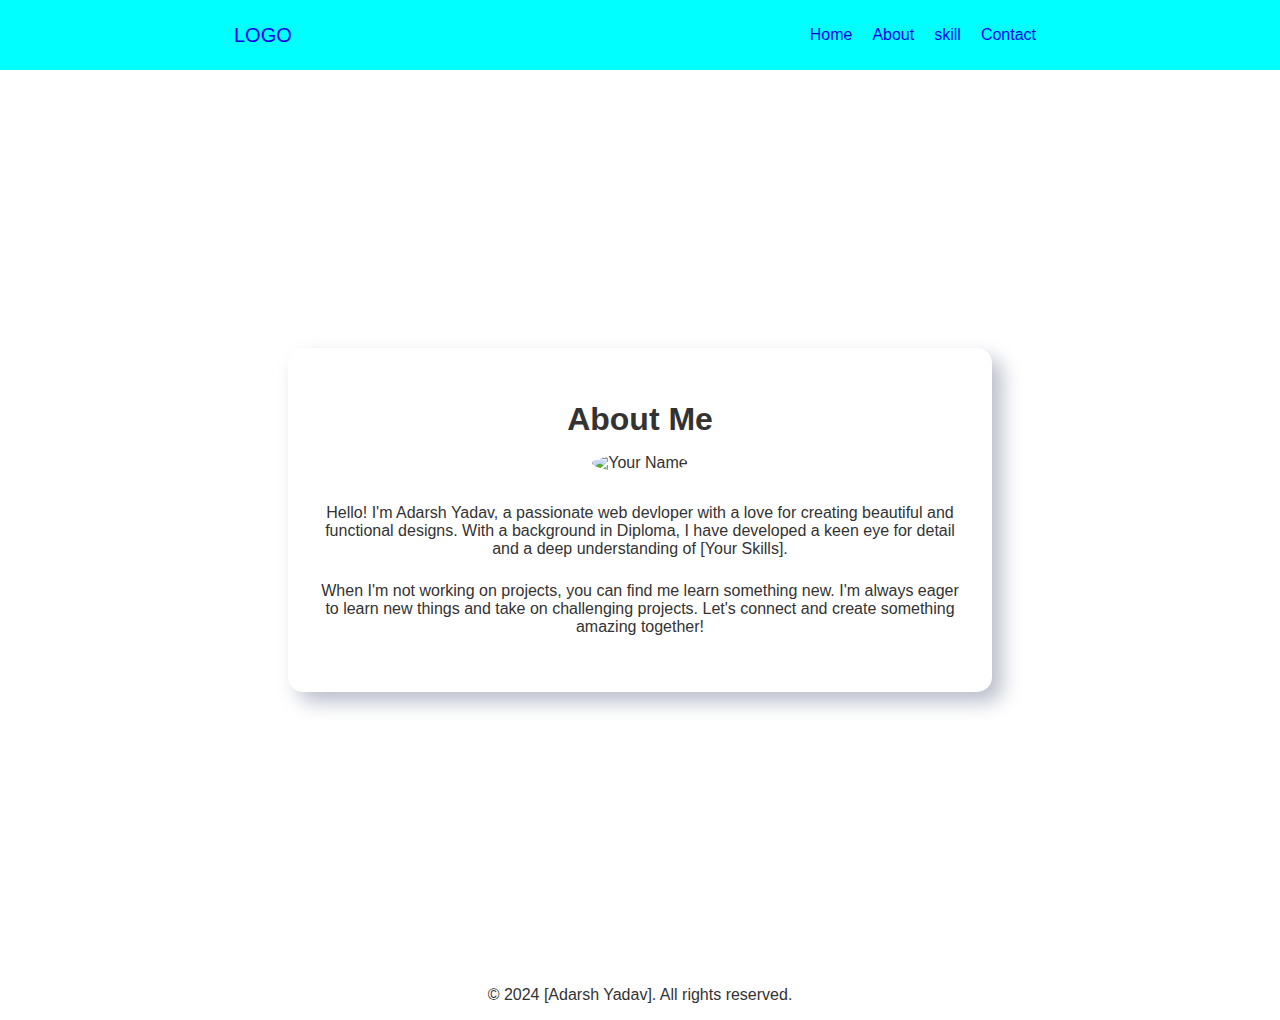
==== about.html @ 61051a16 "Add files via upload" ====
<!DOCTYPE html>
<html lang="en">

<head>
    <meta charset="UTF-8">
    <meta name="viewport" content="width=device-width, initial-scale=1.0">
    <title>potfolio</title>
    <link rel="stylesheet" href="index.css">
    <link rel="stylesheet" href="about.css">
</head>

<body>
    <header>
        <div class="nav-container">
            <div class="brand">
                <a href="#!">LOGO</a>
            </div>
            <nav>
                <ul class="nav-list">
                    <!-- Setting the links to #! will ensure that no action takes place on click. -->
                    <li><a href="index.html">Home</a></li>
                    <li><a href="about.html">About</a></li>
                    <li><a href="skill.html">skill</a></li>
                    <li><a href="Contact.html">Contact</a></li>
                </ul>
            </nav>
        </div>
    </header>
    <section id="about">
        <div class="about-container" id="about-container">
            <h1>About Me</h1>
            <div class="profile-pic">
                <img src="img/download.jpeg" alt="Your Name">
            </div>
            <p>Hello! I'm Adarsh Yadav, a passionate web devloper with a love for creating beautiful and functional
                designs. With a background in Diploma, I have developed a keen eye for detail and a deep
                understanding of [Your Skills].</p>
            <p>When I'm not working on projects, you can find me learn something new. I'm always eager to learn
                new things and take on challenging projects. Let's connect and create something amazing together!</p>
        </div>

    </section>

    <footer>
        <p>&copy; 2024 [Adarsh Yadav]. All rights reserved.</p>
    </footer>
    <script src="index.js">

    </script>
</body>

</html>
---- index.css ----
html,
body {
  margin: 0;
  padding: 0;
  background-color: #fff;
}

.nav-container {
  display: flex;
  justify-content: space-around;
  align-items: center;
  background-color: aqua;
}

.brand {}

.brand a {
  font-size: 20px;
  font-weight: 300;
  text-decoration: none;
}

.nav-container ul {
  display: flex;
}

.nav-container ul li {
  padding: 10px;
  list-style: none;
  flex-grow: 1;
  flex-basis: 200;
}

.nav-container ul li a {
  text-decoration: none;
}

.section {

  padding-bottom: 1%;
  padding-top: 10%;
  display: flex;
  justify-self: stretch;
  justify-content: space-around;
  /* padding: 2rem 1rem;
  text-align: center; */
}

.text-contant {
  font-size: 20px;
  font-weight: 300;
  align-content: center;
  max-width: 30%;
}

.text-contant h2 {
  line-height: 10px;
}

.text-contant h2 span {
  color: chocolate;
}

.text-contant p {
  padding-top: 15px;
}

.text-contant button {
  background-color: aquamarine;
  padding: 10px 20px;
  font-size: 20px;
  font-weight: 300;
  border-radius: 15px;
  border: none;
  transition: 1.2s;

}

.text-contant button:hover {
  /* color: #fff; */
  background-color: rgb(7, 171, 116);
}

.photo {}

.photo img {
  border-radius: 50%;
  background-color: black;
  max-width: 250px;
  box-shadow: 0 8px 24px #808080;
}




/* footer */
footer {

  text-align: center;
}
---- about.css ----
body {
    font-family: 'Poppins', sans-serif;
    margin: 0;
    padding: 0;
    box-sizing: border-box;
    color: #333;
}


section#about {
    display: flex;
    justify-content: center;
    align-items: center;
    min-height: 100vh;
    background-color: #fff;
    position: relative;
    overflow: hidden;
}

.about-container {
    background: #fff;
    padding: 2rem;
    border-radius: 15px;
    box-shadow: 10px 10px 20px #babecc,
        -10px -10px 20px #fff;
    text-align: center;
    width: 50%;
    z-index: 1;
    position: relative;
    animation: fadeInUp 1s ease-in-out;
}

.about-container h1 {
    font-size: 2rem;
    margin-bottom: 1rem;
}

.about-container p {
    font-size: 1rem;
    margin-bottom: 1.5rem;
}

.profile-pic img {
    width: 150px;
    height: 150px;
    border-radius: 50%;
    margin-bottom: 1rem;
}

.background-shapes {
    position: absolute;
    top: 0;
    left: 0;
    width: 100%;
    height: 100%;
    overflow: hidden;
    z-index: 0;
}

.shape {
    position: absolute;
    background: rgba(255, 255, 255, 0.431);
    border-radius: 50%;
    animation: float 6s ease-in-out infinite;
}

.shape1 {
    width: 200px;
    height: 200px;
    top: 10%;
    left: 20%;
}

.shape2 {
    width: 300px;
    height: 300px;
    bottom: 10%;
    right: 20%;
}

.shape3 {
    width: 150px;
    height: 150px;
    bottom: 50%;
    left: 50%;
}

@keyframes float {

    0%,
    100% {
        transform: translateY(0);
    }

    50% {
        transform: translateY(-20px);
    }
}

@keyframes fadeInUp {
    from {
        opacity: 0;
        transform: translateY(-20px);
    }

    to {
        opacity: 1;
        transform: translateX(0);
    }
}
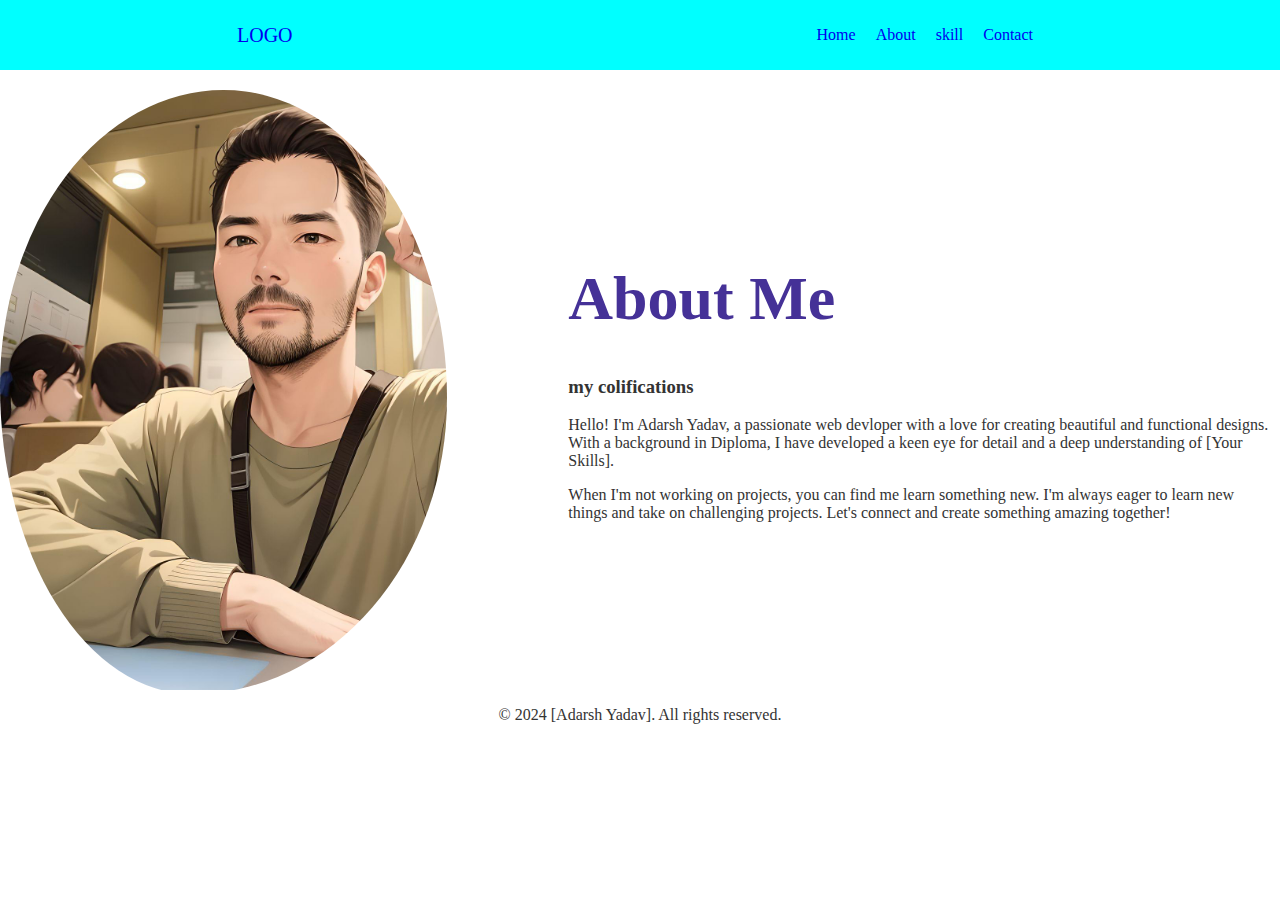
==== commit 7b2c0237: "modefied project" ====
--- a/about.html
+++ b/about.html
@@ -7,17 +7,17 @@
     <title>potfolio</title>
     <link rel="stylesheet" href="index.css">
     <link rel="stylesheet" href="about.css">
+
 </head>
 
 <body>
     <header>
         <div class="nav-container">
             <div class="brand">
-                <a href="#!">LOGO</a>
+                <a href="img/">LOGO</a>
             </div>
             <nav>
                 <ul class="nav-list">
-                    <!-- Setting the links to #! will ensure that no action takes place on click. -->
                     <li><a href="index.html">Home</a></li>
                     <li><a href="about.html">About</a></li>
                     <li><a href="skill.html">skill</a></li>
@@ -26,19 +26,22 @@
             </nav>
         </div>
     </header>
-    <section id="about">
-        <div class="about-container" id="about-container">
-            <h1>About Me</h1>
-            <div class="profile-pic">
-                <img src="img/download.jpeg" alt="Your Name">
+    <section id="main" class="main">
+        <div class="image">
+            <img src="img/fotor-ai-202312081129.jpg" alt="adarsh">
+        </div>
+        <div class="text-container">
+            <div class="about-container" id="about-container">
+                <h1>About Me</h1>
+                <h3>my colifications</h3>
+                <p>Hello! I'm Adarsh Yadav, a passionate web devloper with a love for creating beautiful and functional
+                    designs. With a background in Diploma, I have developed a keen eye for detail and a deep
+                    understanding of [Your Skills].</p>
+                <p>When I'm not working on projects, you can find me learn something new. I'm always eager to learn
+                    new things and take on challenging projects. Let's connect and create something amazing together!
+                </p>
             </div>
-            <p>Hello! I'm Adarsh Yadav, a passionate web devloper with a love for creating beautiful and functional
-                designs. With a background in Diploma, I have developed a keen eye for detail and a deep
-                understanding of [Your Skills].</p>
-            <p>When I'm not working on projects, you can find me learn something new. I'm always eager to learn
-                new things and take on challenging projects. Let's connect and create something amazing together!</p>
         </div>
-
     </section>
 
     <footer>
@@ -49,4 +52,8 @@
     </script>
 </body>
 
+</html>
+    <script src="index.js"></script>
+</body>
+
 </html>--- a/index.css
+++ b/index.css
@@ -84,10 +84,11 @@
 .photo {}
 
 .photo img {
-  border-radius: 50%;
+  border-radius: 50% 50% 57% 43% / 75% 31% 69% 25%  ;
   background-color: black;
   max-width: 250px;
-  box-shadow: 0 8px 24px #808080;
+  box-shadow: 10px 10px 20px #babecc,
+  -10px -10px 20px #fff;
 }
 
 
--- a/about.css
+++ b/about.css
@@ -1,106 +1,72 @@
 body {
-    font-family: 'Poppins', sans-serif;
     margin: 0;
     padding: 0;
     box-sizing: border-box;
     color: #333;
 }
 
-
-section#about {
-    display: flex;
-    justify-content: center;
-    align-items: center;
-    min-height: 100vh;
-    background-color: #fff;
+section {
     position: relative;
     overflow: hidden;
+    display: flex;
+    transition: 1.2s;
 }
 
-.about-container {
-    background: #fff;
-    padding: 2rem;
-    border-radius: 15px;
-    box-shadow: 10px 10px 20px #babecc,
-        -10px -10px 20px #fff;
-    text-align: center;
-    width: 50%;
+.image {
+    max-width: 45%;
+    max-height: 600px;
+    overflow: hidden;
+    padding-top: 20px;
     z-index: 1;
     position: relative;
+    animation: float 1s ease-in-out;
+
     animation: fadeInUp 1s ease-in-out;
 }
 
-.about-container h1 {
-    font-size: 2rem;
-    margin-bottom: 1rem;
+.image img {
+    border-radius: 50% 50% 57% 43% / 49% 51% 49% 51% ;
+    width: 80%;
+    width: 80%;
+    object-fit: contain;
 }
 
-.about-container p {
-    font-size: 1rem;
-    margin-bottom: 1.5rem;
+.text-container {
+    padding: 10px 10px 10px 10px;
+    align-content: center;
 }
 
-.profile-pic img {
-    width: 150px;
-    height: 150px;
-    border-radius: 50%;
-    margin-bottom: 1rem;
+.button {}
+
+.about-container {}
+
+.about-container h1 {
+    font-size: 62px;
+    opacity: 1 !important;
+    color: #453197 !important;
 }
 
-.background-shapes {
-    position: absolute;
-    top: 0;
-    left: 0;
-    width: 100%;
-    height: 100%;
-    overflow: hidden;
-    z-index: 0;
-}
-
-.shape {
-    position: absolute;
-    background: rgba(255, 255, 255, 0.431);
-    border-radius: 50%;
-    animation: float 6s ease-in-out infinite;
-}
-
-.shape1 {
-    width: 200px;
-    height: 200px;
-    top: 10%;
-    left: 20%;
-}
-
-.shape2 {
-    width: 300px;
-    height: 300px;
-    bottom: 10%;
-    right: 20%;
-}
-
-.shape3 {
-    width: 150px;
-    height: 150px;
-    bottom: 50%;
-    left: 50%;
+.about-container h3:hover {
+    opacity: 1 !important;
+    color: #453197 !important;
 }
 
 @keyframes float {
 
     0%,
     100% {
-        transform: translateY(0);
+        transform: translateX(0);
     }
 
     50% {
-        transform: translateY(-20px);
+        transform: translateX(-20px);
     }
 }
 
 @keyframes fadeInUp {
     from {
         opacity: 0;
-        transform: translateY(-20px);
+        transform: translateX(-20px);
     }
 
     to {
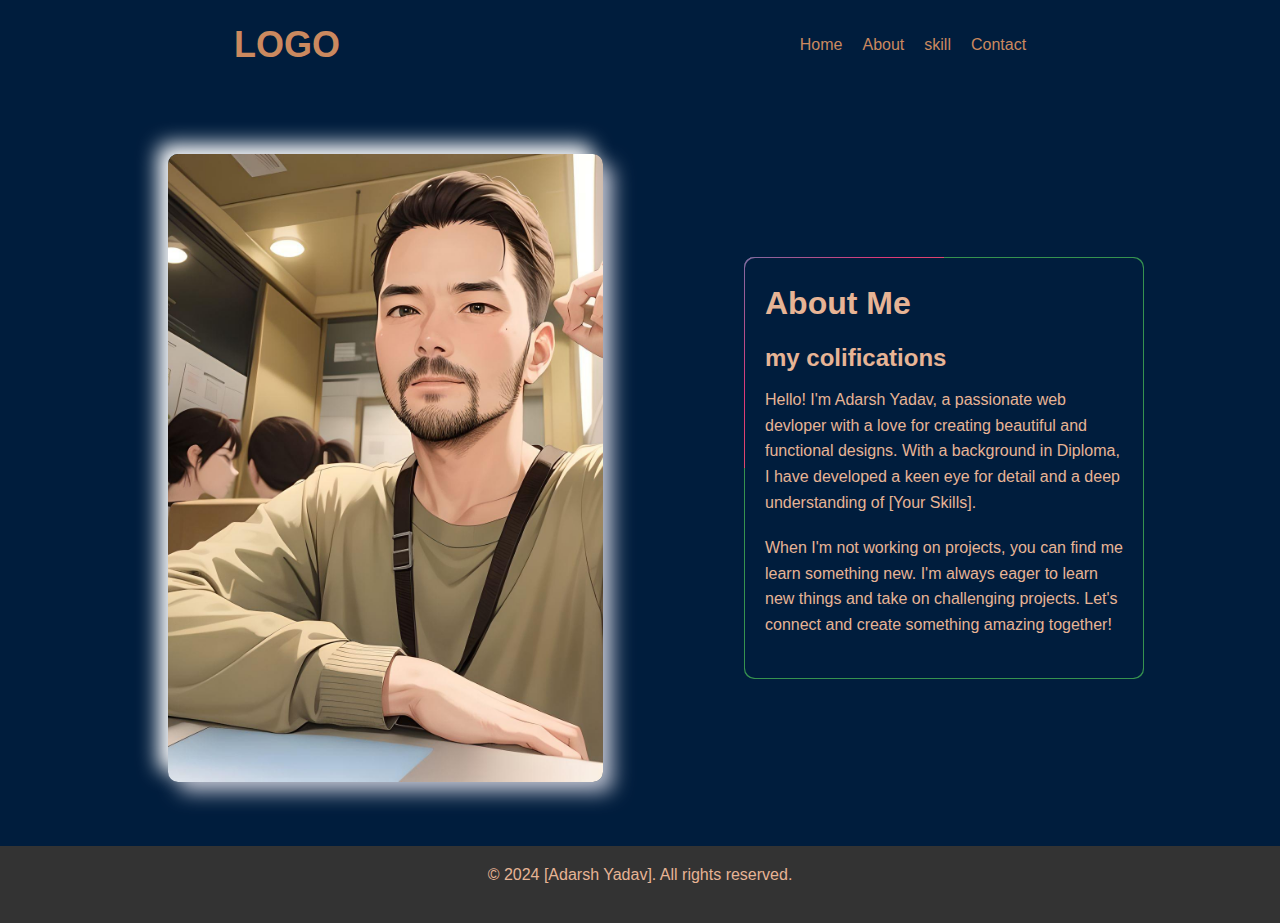
==== commit 035bd8ae: "make it more atractive" ====
--- a/about.html
+++ b/about.html
@@ -42,6 +42,11 @@
                 </p>
             </div>
         </div>
+        <div class="background-shapes">
+            <div class="shape shape1"></div>
+            <div class="shape shape2"></div>
+            <div class="shape shape3"></div>
+          </div>
     </section>
 
     <footer>
--- a/index.css
+++ b/index.css
@@ -1,101 +1,207 @@
-html,
-body {
+/* Global Styles */
+* {
+  box-sizing: border-box;
   margin: 0;
   padding: 0;
-  background-color: #fff;
+}
+
+body {
+  font-family: Arial, sans-serif;
+  line-height: 1.6;
+  color: #333;
+  background-color: #f9f9f9;
+  height: 100vh;
+}
+
+/* Header Styles */
+header {
+  background-color: #001d3d;
+  color: #E2DAD6;
+  padding: 1em;
+  text-align: center;
+
 }
 
 .nav-container {
   display: flex;
   justify-content: space-around;
   align-items: center;
-  background-color: aqua;
-}
-
-.brand {}
+}
+
+.brand {
+  font-size: 1.5em;
+  font-weight: bold;
+  margin-right: 1em;
+}
 
 .brand a {
-  font-size: 20px;
-  font-weight: 300;
+  color: #cb895f;
+  font-size: 1.5em;
+  font-weight: bold;
   text-decoration: none;
 }
 
-.nav-container ul {
+.brand a:hover {
+  color: #E7B495;
+
+}
+
+.nav-list {
+  list-style: none;
+  margin: 0;
+  padding: 0;
   display: flex;
 }
 
-.nav-container ul li {
-  padding: 10px;
-  list-style: none;
-  flex-grow: 1;
-  flex-basis: 200;
-}
-
-.nav-container ul li a {
+.nav-list li {
+  margin-right: 20px;
+}
+
+.nav-list a {
+
+  color: #cb895f;
   text-decoration: none;
 }
 
+.nav-list li a:hover {
+  color: #E7B495;
+}
+
+/* Header Styles Ends*/
+
+/* Section Styles */
 .section {
-
-  padding-bottom: 1%;
-  padding-top: 10%;
+  position: relative;
+  overflow: hidden;
+  background-color: #001d3d;
   display: flex;
-  justify-self: stretch;
-  justify-content: space-around;
-  /* padding: 2rem 1rem;
-  text-align: center; */
+  flex-direction: row;
+  align-items: center;
+  padding: 2em;
+  height: 84%;
 }
 
 .text-contant {
+  max-width: 800px;
+  margin: 0 auto;
+  padding: 2em;
   font-size: 20px;
   font-weight: 300;
   align-content: center;
   max-width: 30%;
 }
 
-.text-contant h2 {
-  line-height: 10px;
+
+h1,
+h2 {
+  color: #E7B495;
+  margin-bottom: 10px;
 }
 
 .text-contant h2 span {
-  color: chocolate;
-}
-
-.text-contant p {
-  padding-top: 15px;
-}
-
-.text-contant button {
-  background-color: aquamarine;
+  color: #ee6c4d;
+}
+
+p {
+  margin-bottom: 20px;
+  color: #E7B495;
+}
+
+button {
+
+  position: relative;
+  color: black;
+  background-color: #ee6c4d;
+  border: none;
   padding: 10px 20px;
+  font-size: 16px;
+  cursor: pointer;
   font-size: 20px;
   font-weight: 300;
   border-radius: 15px;
   border: none;
-  transition: 1.2s;
-
-}
-
-.text-contant button:hover {
-  /* color: #fff; */
-  background-color: rgb(7, 171, 116);
-}
-
-.photo {}
-
-.photo img {
-  border-radius: 50% 50% 57% 43% / 75% 31% 69% 25%  ;
-  background-color: black;
+  transition: 1.1s;
+}
+
+button a {
+  color: black;
+}
+
+button:hover {
+  box-shadow: 10px 5px 30px rgb(255, 1, 1);
+  background-color: #865d36;
+}
+
+/* Photo Styles */
+.photo {
+  max-width: 400px;
+  margin: 0 auto;
+  padding: 2em;
+}
+
+img {
+  width: 100%;
   max-width: 250px;
   box-shadow: 10px 10px 20px #babecc,
-  -10px -10px 20px #fff;
-}
-
-
-
-
-/* footer */
+    -10px -10px 20px #fff;
+  height: auto;
+  border-radius: 10px;
+}
+
+/* Footer Styles */
 footer {
-
+  background-color: #333;
+  color: #fff;
+  padding: 1em;
   text-align: center;
+  clear: both;
+}
+
+/* Media Queries */
+@media (max-width: 768px) {
+
+  /* For mobile devices */
+  header {}
+
+  .nav-container {
+    background: var(--white-color);
+    box-shadow: 0 1rem 3rem rgb(0 0 0 / 18%);
+    margin-right: 12px;
+    margin-left: 12px;
+    flex-direction: column;
+    align-items: center;
+  }
+
+  .nav-list {
+    flex-direction: column;
+  }
+
+  .nav-list li {
+    margin-right: 0;
+    margin-bottom: 10px;
+  }
+
+
+  .section {
+    flex-direction: column-reverse;
+    height: auto;
+  }
+
+  .text-contant {
+    max-width: 100%;
+    padding: 1em;
+  }
+
+  .photo {
+    max-width: 100%;
+    padding: 1em;
+  }
+}
+
+@media (max-width: 480px) {
+
+  /* For smaller mobile devices */
+  .brand {
+    font-size: 1
+  }
 }--- a/about.css
+++ b/about.css
@@ -1,76 +1,135 @@
-body {
-    margin: 0;
-    padding: 0;
+*,
+*::before,
+*::after {
     box-sizing: border-box;
-    color: #333;
 }
 
-section {
+@keyframes rotate {
+    100% {
+        transform: rotate(1turn);
+    }
+}
+
+.main {
+    display: flex;
+    flex-direction: row;
+    align-items: center;
+    justify-content: center;
+    padding: 2em;
+    height: 84%;
+    overflow: hidden;
     position: relative;
-    overflow: hidden;
-    display: flex;
-    transition: 1.2s;
+    background-color: #001d3d;
 }
 
 .image {
-    max-width: 45%;
-    max-height: 600px;
-    overflow: hidden;
-    padding-top: 20px;
-    z-index: 1;
-    position: relative;
-    animation: float 1s ease-in-out;
-
-    animation: fadeInUp 1s ease-in-out;
+    min-width: 50%;
+    height: 100%;
+    padding: 2em;
+    align-content: center;
+    align-self: center;
 }
 
 .image img {
-    border-radius: 50% 50% 57% 43% / 49% 51% 49% 51% ;
-    width: 80%;
-    width: 80%;
-    object-fit: contain;
+    min-width: 80%;
+    width: 100%;
+    height: 100%;
+    object-fit: cover;
 }
 
 .text-container {
-    padding: 10px 10px 10px 10px;
-    align-content: center;
-}
+    position: relative;
+    z-index: 0;
+    width: 400px;
+    height: auto;
+    border-radius: 10px;
+    overflow: hidden;
+    padding: 1px;
 
-.button {}
-
-.about-container {}
-
-.about-container h1 {
-    font-size: 62px;
-    opacity: 1 !important;
-    color: #453197 !important;
-}
-
-.about-container h3:hover {
-    opacity: 1 !important;
-    color: #453197 !important;
-}
-
-@keyframes float {
-
-    0%,
-    100% {
-        transform: translateX(0);
+    &::before {
+        content: '';
+        position: absolute;
+        z-index: -2;
+        left: -50%;
+        top: -50%;
+        width: 200%;
+        height: 200%;
+        background-color: #399953;
+        background-repeat: no-repeat;
+        background-size: 50% 50%, 50% 50%;
+        background-image: linear-gradient(-45deg, #ee7752, #e73c7e, #23a6d5, #23d5ab), linear-gradient(-90deg, #01002400, #010024ff), linear-gradient(-45deg, #ee7752, #e73c7e, #23a6d5, #23d5ab), linear-gradient(-90deg, #168dcf00, #168dcfff);
+        animation: rotate 2s linear infinite;
     }
 
-    50% {
-        transform: translateX(-20px);
+    &::after {
+        content: '';
+        position: absolute;
+        z-index: -1;
+        left: 6px;
+        top: 6px;
+        width: calc(100% - 12px);
+        height: calc(100% - 12px);
+        background: white;
+        border-radius: 5px;
+        animation: 3s infinite alternate;
     }
 }
 
-@keyframes fadeInUp {
-    from {
-        opacity: 0;
-        transform: translateX(-20px);
+.about-container {
+    border: none;
+    border-radius: 10px;
+    background-color: #001d3d;
+    padding: 20px;
+    transition: 1.05s;
+    box-shadow: 0 0 10px rgba(0, 0, 0, 0.1);
+}
+
+.about-container:hover {}
+
+h1 {
+    font-size: 2em;
+    margin-bottom: 10px;
+}
+
+h3 {
+    font-size: 1.5em;
+    margin-bottom: 10px;
+    color: #E7B495;
+}
+
+p {
+    margin-bottom: 20px;
+}
+
+
+/* Responsive Design */
+
+@media only screen and (max-width: 768px) {
+
+    /* For mobile devices and tablets */
+
+    .image {}
+}
+
+@media only screen and (max-width: 480px) {
+
+    /* For smaller mobile devices */
+    .main {
+        padding: 1em;
+        flex-direction: column;
+        height: auto;
     }
 
-    to {
-        opacity: 1;
-        transform: translateX(0);
+    .image {
+        margin-top: 10%;
+    }
+
+    .text-container {
+        width: fit-content;
+        height: auto;
+    }
+
+    .about-container {
+        padding: 10px;
     }
 }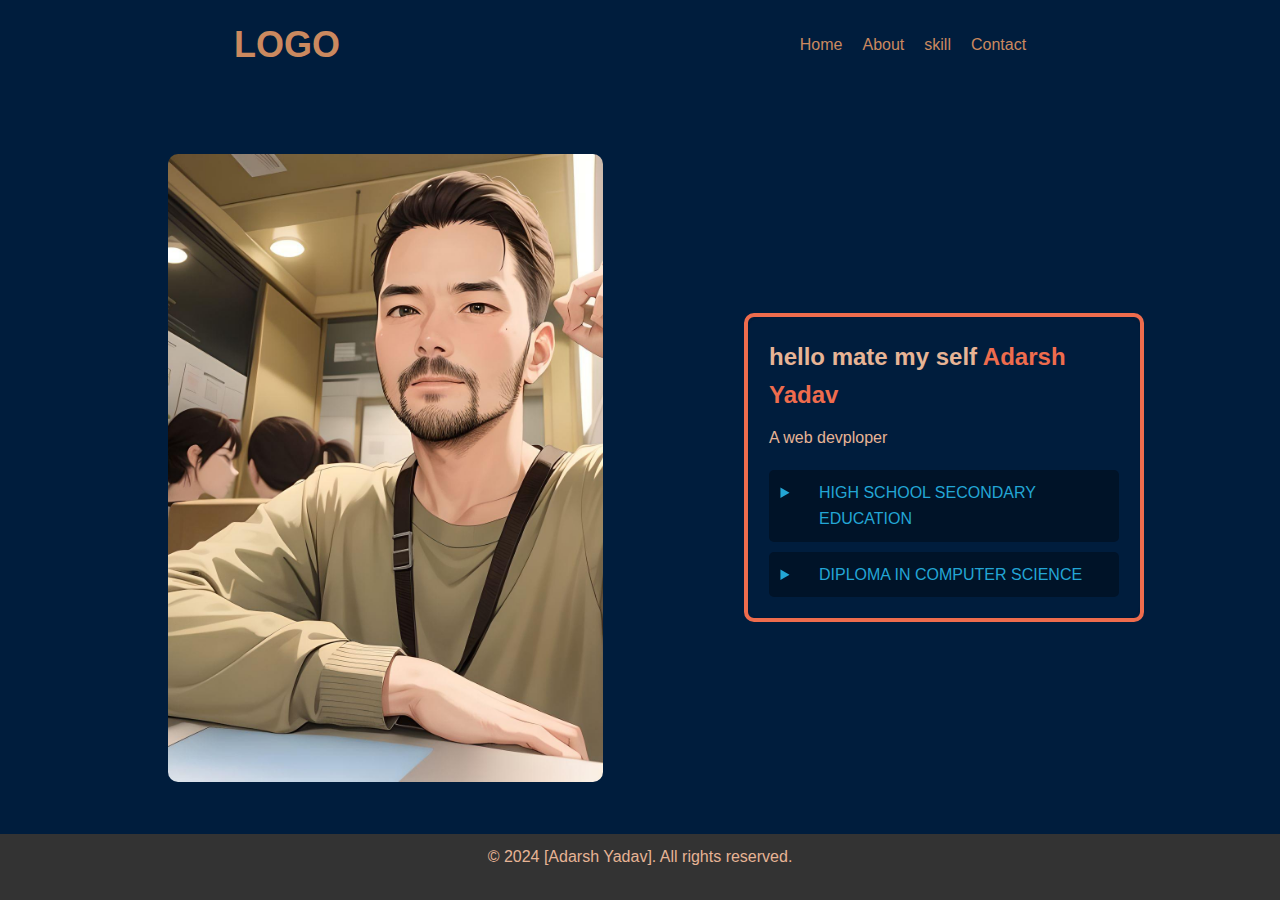
==== commit 9cff4402: "skill page & about page update" ====
--- a/about.html
+++ b/about.html
@@ -32,21 +32,30 @@
         </div>
         <div class="text-container">
             <div class="about-container" id="about-container">
-                <h1>About Me</h1>
-                <h3>my colifications</h3>
-                <p>Hello! I'm Adarsh Yadav, a passionate web devloper with a love for creating beautiful and functional
-                    designs. With a background in Diploma, I have developed a keen eye for detail and a deep
-                    understanding of [Your Skills].</p>
-                <p>When I'm not working on projects, you can find me learn something new. I'm always eager to learn
-                    new things and take on challenging projects. Let's connect and create something amazing together!
-                </p>
+                <h4>hello mate my self <span>Adarsh Yadav</span></h4>
+                <p>A web devploper</p>
+                <div class="summary">
+                    <details>
+                        <summary>HIGH SCHOOL SECONDARY EDUCATION</summary>
+                        <article>
+                            <p>Note: doesn't work with the
+                                element in Safari.
+                            </p>
+                        </article>
+                    </details>
+                </div>
+                <div class="summary">
+                    <details>
+                        <summary>DIPLOMA IN COMPUTER SCIENCE </summary>
+                        <article>
+                        <p>Note:doesn't work with the
+                                element in Safari.
+                            </p>
+                        </article>
+                    </details>
+                </div>
             </div>
         </div>
-        <div class="background-shapes">
-            <div class="shape shape1"></div>
-            <div class="shape shape2"></div>
-            <div class="shape shape3"></div>
-          </div>
     </section>
 
     <footer>
@@ -58,7 +67,7 @@
 </body>
 
 </html>
-    <script src="index.js"></script>
+<script src="index.js"></script>
 </body>
 
 </html>--- a/index.css
+++ b/index.css
@@ -64,7 +64,9 @@
 }
 
 .nav-list li a:hover {
-  color: #E7B495;
+  transform: 0.6s;
+  color: #E7B495;
+  text-decoration: underline;
 }
 
 /* Header Styles Ends*/
@@ -84,7 +86,6 @@
 .text-contant {
   max-width: 800px;
   margin: 0 auto;
-  padding: 2em;
   font-size: 20px;
   font-weight: 300;
   align-content: center;
@@ -128,8 +129,8 @@
 }
 
 button:hover {
-  box-shadow: 10px 5px 30px rgb(255, 1, 1);
-  background-color: #865d36;
+  box-shadow: 10px 5px 30px rgb(255, 224, 224);
+  background-color: #d72b00;
 }
 
 /* Photo Styles */
@@ -142,19 +143,54 @@
 img {
   width: 100%;
   max-width: 250px;
-  box-shadow: 10px 10px 20px #babecc,
-    -10px -10px 20px #fff;
+  /* box-shadow: 10px 10px 20px #babecc,
+    -10px -10px 20px #fff; */
   height: auto;
   border-radius: 10px;
 }
 
+/* section style end */
+
 /* Footer Styles */
+
 footer {
   background-color: #333;
-  color: #fff;
-  padding: 1em;
+  color: white;
   text-align: center;
-  clear: both;
+  padding: 10px 0;
+  position: fixed;
+  bottom: 0;
+  width: 100%;
+}
+/* Footer Styles end */
+.imagergb {
+  border: 3px double #E7B495;
+  background: linear-gradient(-45deg, #ee7752, #e73c7e, #23a6d5, #23d5ab), linear-gradient(-90deg, #01002400, #010024ff), linear-gradient(-45deg, #ee7752, #e73c7e, #23a6d5, #23d5ab), linear-gradient(-90deg, #168dcf00, #168dcfff);
+  background-size: cover;
+  box-shadow: 0 0 10px 9px rgba(255, 0, 0, 0.5);
+  animation: animate-shadow 1s infinite linear;
+}
+
+@keyframes animate-shadow {
+  0% {
+    box-shadow: 0 0 10px rgba(255, 0, 0, 0.5);
+  }
+
+  25% {
+    box-shadow: 0 0 10px rgba(0, 255, 0, 0.5);
+  }
+
+  50% {
+    box-shadow: 0 0 10px rgba(0, 0, 255, 0.5);
+  }
+
+  75% {
+    box-shadow: 0 0 10px rgba(255, 255, 0, 0.5);
+  }
+
+  100% {
+    box-shadow: 0 0 10px rgba(255, 0, 0, 0.5);
+  }
 }
 
 /* Media Queries */
@@ -190,6 +226,7 @@
   .text-contant {
     max-width: 100%;
     padding: 1em;
+    padding: 2em;
   }
 
   .photo {
--- a/about.css
+++ b/about.css
@@ -1,15 +1,3 @@
-*,
-*::before,
-*::after {
-    box-sizing: border-box;
-}
-
-@keyframes rotate {
-    100% {
-        transform: rotate(1turn);
-    }
-}
-
 .main {
     display: flex;
     flex-direction: row;
@@ -45,34 +33,7 @@
     border-radius: 10px;
     overflow: hidden;
     padding: 1px;
-
-    &::before {
-        content: '';
-        position: absolute;
-        z-index: -2;
-        left: -50%;
-        top: -50%;
-        width: 200%;
-        height: 200%;
-        background-color: #399953;
-        background-repeat: no-repeat;
-        background-size: 50% 50%, 50% 50%;
-        background-image: linear-gradient(-45deg, #ee7752, #e73c7e, #23a6d5, #23d5ab), linear-gradient(-90deg, #01002400, #010024ff), linear-gradient(-45deg, #ee7752, #e73c7e, #23a6d5, #23d5ab), linear-gradient(-90deg, #168dcf00, #168dcfff);
-        animation: rotate 2s linear infinite;
-    }
-
-    &::after {
-        content: '';
-        position: absolute;
-        z-index: -1;
-        left: 6px;
-        top: 6px;
-        width: calc(100% - 12px);
-        height: calc(100% - 12px);
-        background: white;
-        border-radius: 5px;
-        animation: 3s infinite alternate;
-    }
+    border: 4px solid #ee6c4d;
 }
 
 .about-container {
@@ -80,12 +41,19 @@
     border-radius: 10px;
     background-color: #001d3d;
     padding: 20px;
+    color: #23a6d5;
     transition: 1.05s;
     box-shadow: 0 0 10px rgba(0, 0, 0, 0.1);
 }
 
-.about-container:hover {}
-
+.about-container h4 {
+    font-size: 1.5em;
+    margin-bottom: 10px;
+    color: #E7B495;
+}
+.about-container h4 span {
+    color: #ee6c4d;
+}
 h1 {
     font-size: 2em;
     margin-bottom: 10px;
@@ -101,6 +69,61 @@
     margin-bottom: 20px;
 }
 
+.summary {
+    margin-top: 10px;
+    color: #23a6d5;
+}
+
+summary {
+    list-style-position: outside;
+    margin-left: 30px;
+    color: #23a6d5;
+    padding: 10px 10px 10px 20px;
+    border-radius: 5px;
+}
+
+details[open] summary {
+    border-radius: 5px 5px 0 0;
+}
+
+details {
+    background: #001328;
+    border-radius: 5px;
+}
+
+/* extra styles */
+h1 {
+    font-size: 1.2em;
+}
+
+article>*:first-child {
+    margin: 0;
+}
+
+article>*+* {
+    margin: 0.75em 0 0 0;
+}
+
+pre {
+    background: #455e7b;
+    padding: 1em;
+    border-radius: 5px;
+}
+
+article {
+    padding: 10px;
+    margin: 0;
+    background-color: #092b50;
+}
+
+article p {
+    color: white;
+
+}
+
+details code {
+    font-size: 1.1em;
+}
 
 /* Responsive Design */
 
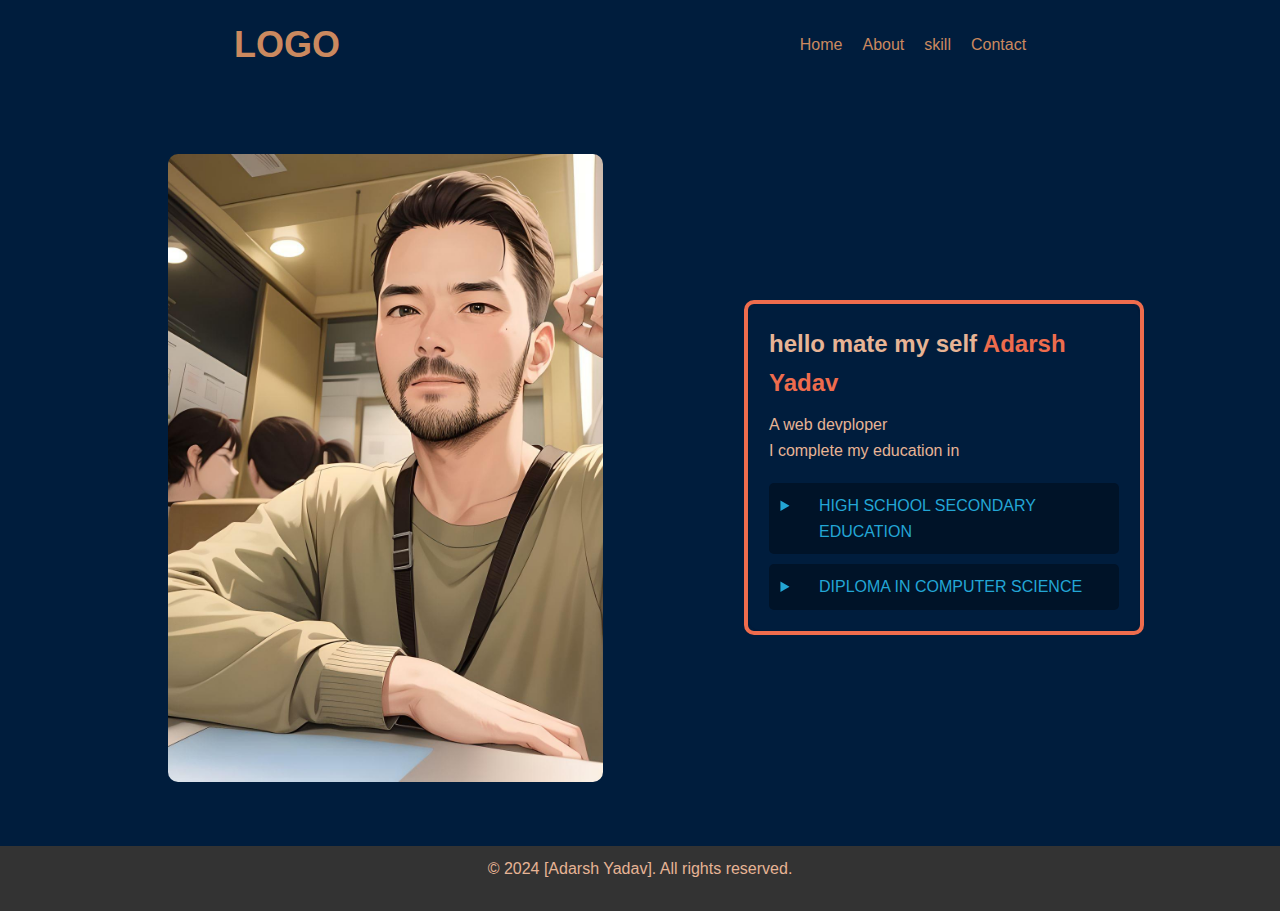
==== commit 88dca831: "skill page & about page update" ====
--- a/about.html
+++ b/about.html
@@ -33,14 +33,12 @@
         <div class="text-container">
             <div class="about-container" id="about-container">
                 <h4>hello mate my self <span>Adarsh Yadav</span></h4>
-                <p>A web devploper</p>
+                <p>A web devploper <br>I complete my education in </p>
                 <div class="summary">
                     <details>
                         <summary>HIGH SCHOOL SECONDARY EDUCATION</summary>
                         <article>
-                            <p>Note: doesn't work with the
-                                element in Safari.
-                            </p>
+                            <p>complete my high school EDUCATION in 2021 from<br> "Blossomms High SCHOOL" </p>
                         </article>
                     </details>
                 </div>
@@ -48,9 +46,7 @@
                     <details>
                         <summary>DIPLOMA IN COMPUTER SCIENCE </summary>
                         <article>
-                        <p>Note:doesn't work with the
-                                element in Safari.
-                            </p>
+                            <p>complete my diploma education in 2024 from <br> "PRAVIN PATIL POLYTECHNIC" </p>
                         </article>
                     </details>
                 </div>
--- a/index.css
+++ b/index.css
@@ -158,7 +158,7 @@
   color: white;
   text-align: center;
   padding: 10px 0;
-  position: fixed;
+  position: relative;
   bottom: 0;
   width: 100%;
 }
